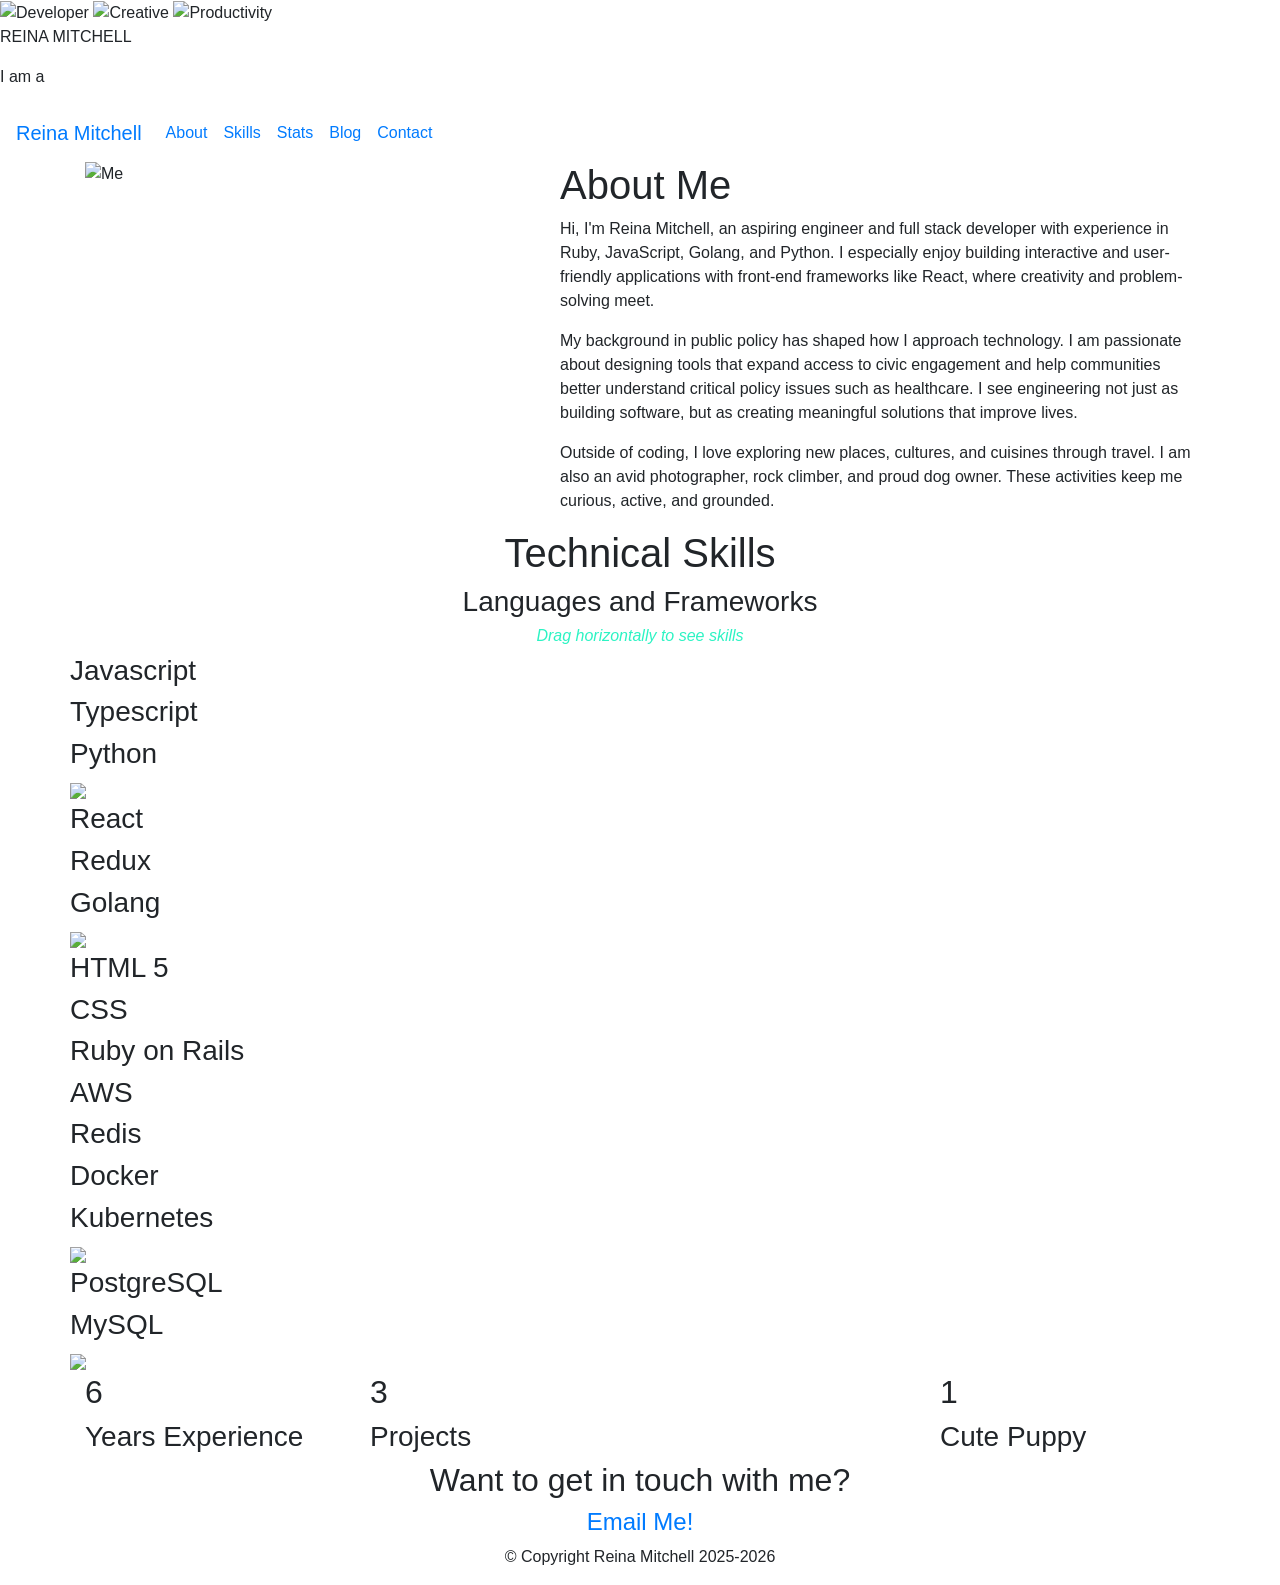
==== index.html @ cce80d1f "fix: update bio details and contact email; adjust experience and project counts" ====
<!DOCTYPE html>
<html lang="en">
	<head>
		<meta charset="UTF-8" />
		<meta name="viewport" content="width=device-width, initial-scale=1" />
		<!-- Scripts -->
		<script src="https://ajax.googleapis.com/ajax/libs/jquery/3.4.1/jquery.min.js"></script>
		<link
			rel="stylesheet"
			href="https://stackpath.bootstrapcdn.com/bootstrap/4.3.1/css/bootstrap.min.css"
			integrity="sha384-ggOyR0iXCbMQv3Xipma34MD+dH/1fQ784/j6cY/iJTQUOhcWr7x9JvoRxT2MZw1T"
			crossorigin="anonymous"
		/>
		<script
			src="https://kit.fontawesome.com/9fb0131115.js"
			crossorigin="anonymous"
		></script>
		<link
			rel="stylesheet"
			href="https://cdn.jsdelivr.net/gh/devicons/devicon@v2.8.2/devicon.min.css"
		/>
		<!-- End of Scripts -->

		<!-- Google Fonts -->
		<link
			href="https://fonts.googleapis.com/css2?family=Poppins:wght@400;700&display=swap"
			rel="stylesheet"
		/>
		<link
			href="https://fonts.googleapis.com/css2?family=Oswald:wght@200;603&display=swap"
			rel="stylesheet"
		/>
		<link
			href="https://fonts.googleapis.com/css2?family=Anonymous+Pro&display=swap"
			rel="stylesheet"
		/>
		<!-- End of Google Fonts -->

		<!-- CSS Stylesheets -->
		<link
			rel="stylesheet"
			href="https://cdn.jsdelivr.net/gh/fancyapps/fancybox@3.5.7/dist/jquery.fancybox.min.css"
		/>

		<link rel="stylesheet" type="text/css" href="CSS/superslides.css" />
		<link rel="stylesheet" type="text/css" href="CSS/style.css" />
		<link rel="stylesheet" type="text/css" href="CSS/owl.carousel.min.css" />
		<!-- End of stylesheets -->
		<title>Reina's Portfolio</title>
	</head>

	<body>
		<div class="loader">
			<div class="inner"></div>
		</div>

		<!-- Slide images on top -->
		<div id="slides">
			<div class="overlay">
				<nav class="nav justify-content-end">
					<a
						href="https://github.com/rclarkem"
						rel="noopener noreferrer"
						target="_blank"
						class="nav-item"
					>
						<i class="fab fa-github"></i>
					</a>
					<a
						href="https://www.linkedin.com/in/rclarkemitchell"
						rel="noopener noreferrer"
						target="_blank"
						class="nav-item"
					>
						<i class="fab fa-linkedin"></i>
					</a>
					<!-- <a
						href="https://twitter.com/rclarke_m"
						rel="noopener noreferrer"
						target="_blank"
						class="nav-item"
					>
						<i class="fab fa-twitter"></i>
					</a> -->
					<a
						href="https://rclarke-m.medium.com"
						rel="noopener noreferrer"
						target="_blank"
						class="nav-item"
					>
						<i class="fab fa-medium"></i>
					</a>
				</nav>
			</div>
			<div class="slides-container">
				<img src="Public/img/code.gif" alt="Developer" />
				<img
					src="Public/img/mpho-mojapelo-2TCy8pqFXsE-unsplash.jpg"
					alt="Creative"
				/>
				<img
					src="Public/img/matt-ragland-8OVDzMGB_kw-unsplash.jpg"
					alt="Productivity"
				/>
			</div>
			<div class="titleMessage">
				<div class="page-header">
					<p class="main">REINA MITCHELL</p>
					<p class="sub">I am a <span class="typed"></span></p>
				</div>
			</div>
			<nav class="slides-navigation">
				<a href="#" class="next"></a>
				<a href="#" class="prev"></a>
			</nav>
		</div>
		<!-- End of Slide images on top -->

		<!-- Nav Menu -->
		<nav id="navigationBar" class="navbar navbar-expand-lg">
			<a class="navbar-brand" href="#">Reina Mitchell</a>
			<button
				class="navbar-toggler"
				type="button"
				data-toggle="collapse"
				data-target="#navbarNav"
				aria-controls="navbarNav"
				aria-expanded="false"
				aria-label="Toggle navigation"
			>
				<span class="navbar-toggler-icon"></span>
			</button>
			<div class="collapse navbar-collapse" id="navbarNav">
				<ul class="navbar-nav">
					<li class="nav-item active">
						<a class="nav-link" href="#about"
							>About <span class="sr-only">(current)</span></a
						>
					</li>
					<li class="nav-item">
						<a class="nav-link" href="#skills">Skills</a>
					</li>
					<!-- <li class="nav-item">
						<a class="nav-link" href="#project">Projects</a>
					</li> -->
					<li class="nav-item">
						<a class="nav-link" href="#stats">Stats</a>
					</li>
					<li class="nav-item">
						<a
							href="https://rclarke-m.medium.com"
							target="_blank"
							rel="noopener noreferrer"
							class="nav-link"
							>Blog</a
						>
					</li>
					<li class="nav-item">
						<a class="nav-link" href="#contact">Contact</a>
					</li>
				</ul>
			</div>
		</nav>
		<!-- End of Nav -->

		<!-- About Section -->
		<div id="about" class="section">
			<div class="container">
				<div class="row">
					<div class="col-md-5">
						<img class="aboutImage" src="./Public/img/REinaLinl.jpg" alt="Me" />
					</div>
					<div class="col-md-7">
						<h1>About Me</h1>
						<p>
							Hi, I'm Reina Mitchell, an aspiring engineer and full stack
							developer with experience in Ruby, JavaScript, Golang, and Python.
							I especially enjoy building interactive and user-friendly
							applications with front-end frameworks like React, where
							creativity and problem-solving meet.
						</p>

						<p>
							My background in public policy has shaped how I approach
							technology. I am passionate about designing tools that expand
							access to civic engagement and help communities better understand
							critical policy issues such as healthcare. I see engineering not
							just as building software, but as creating meaningful solutions
							that improve lives.
						</p>

						<!-- Insert Hobby Paragraph here -->
						<p>
							Outside of coding, I love exploring new places, cultures, and
							cuisines through travel. I am also an avid photographer, rock
							climber, and proud dog owner. These activities keep me curious,
							active, and grounded.
						</p>
						<!-- <h4>
							<a href="" class="resumeButton">RESUME/CV</a>
						</h4> -->
					</div>
				</div>
			</div>
		</div>
		<!-- End of About Section -->

		<!-- Skill Section  -->
		<div id="skills" class="skillsSection section">
			<div class="container">
				<div class="row">
					<div class="col-md-12 text-center">
						<h1>Technical Skills</h1>
						<h3>Languages and Frameworks</h3>
						<h3 style="font-size: medium; color: #2cf3c3">
							<i>Drag horizontally to see skills</i>
						</h3>
					</div>
					<div class="owl-carousel owl-theme">
						<div class="skill">
							<!-- Languages -->
							<h3>Javascript</h3>
							<i class="devicon-javascript-plain colored"></i>
						</div>
						<div class="skill">
							<h3>Typescript</h3>
							<i class="devicon-typescript-plain colored"></i>
						</div>
						<div class="skill">
							<h3>Python</h3>
							<img
								src="https://cdn.jsdelivr.net/gh/devicons/devicon/icons/python/python-original.svg"
							/>
						</div>
						<div class="skill">
							<h3>React</h3>
							<i class="devicon-react-original colored"></i>
						</div>
						<div class="skill">
							<h3>Redux</h3>
							<i class="devicon-redux-original colored"></i>
						</div>
						<div class="skill">
							<h3>Golang</h3>
							<img
								src="https://cdn.jsdelivr.net/gh/devicons/devicon/icons/go/go-original.svg"
							/>
						</div>
						<div class="skill">
							<h3>HTML 5</h3>
							<i class="devicon-html5-plain colored"></i>
						</div>
						<div class="skill">
							<h3>CSS</h3>
							<i class="devicon-css3-plain colored"></i>
						</div>
						<div class="skill">
							<h3>Ruby on Rails</h3>
							<i class="devicon-rails-plain colored"></i>
						</div>
						<!-- Frameworks -->
						<div class="skill">
							<h3>AWS</h3>
							<i class="devicon-amazonwebservices-plain-wordmark colored"></i>
						</div>
						<div class="skill">
							<h3>Redis</h3>
							<i class="devicon-redis-plain-wordmark colored"></i>
						</div>
						<div class="skill">
							<h3>Docker</h3>
							<i class="devicon-docker-plain colored"></i>
						</div>
						<div class="skill">
							<h3>Kubernetes</h3>
							<img
								src="https://cdn.jsdelivr.net/gh/devicons/devicon/icons/kubernetes/kubernetes-plain.svg"
							/>
						</div>
						<!-- DBS -->
						<div class="skill">
							<h3>PostgreSQL</h3>
							<i class="devicon-postgresql-plain colored"></i>
						</div>
						<div class="skill">
							<h3>MySQL</h3>
							<img
								src="https://cdn.jsdelivr.net/gh/devicons/devicon/icons/mysql/mysql-original-wordmark.svg"
							/>
						</div>
					</div>
				</div>
			</div>
		</div>
		<!-- End of Skill Section -->

		<!--  Stats Section -->
		<div id="stats" class="statsSection section">
			<div class="container">
				<div class="row">
					<div class="col-md-3 col-sm-6">
						<div class="squareItem">
							<div class="squareInnerContainer">
								<div class="squareIcon">
									<i class="fas fa-clock"></i>
								</div>
								<div class="squareContent">
									<h2 class="counter">6</h2>
									<h3>Years Experience</h3>
								</div>
							</div>
						</div>
					</div>
					<div class="col-md-6 col-sm-6">
						<div class="squareItem">
							<div class="squareInnerContainer">
								<div class="squareIcon">
									<i class="fas fa-laptop-code"></i>
								</div>
								<div class="squareContent">
									<h2 class="counter">3</h2>
									<h3>Projects</h3>
								</div>
							</div>
						</div>
					</div>
					<div class="col-md-3 col-sm-6">
						<div class="squareItem">
							<div class="squareInnerContainer">
								<div class="squareIcon">
									<i class="fas fa-dog"></i>
								</div>
								<div class="squareContent">
									<h2 class="counter">1</h2>
									<h3>Cute Puppy</h3>
								</div>
							</div>
						</div>
					</div>
				</div>
			</div>
		</div>
		<!-- End of Stats Section -->

		<!-- Contact Section -->
		<div id="contact" class="contactSection section">
			<div class="col-md-12 text-center">
				<h2 class="subHeading">Want to get in touch with me?</h2>
				<h4>
					<a href="mailTo:r.clarkemitchell@gmail.com" class="contactButton"
						>Email Me!</a
					>
				</h4>
			</div>
		</div>
		<!-- End of Contact Section -->

		<!-- Project Section -->
		<!--<div id="project" class="projectSection section">
			<div class="container">
				<div class="row">
					<div class="heading">
						<h1>Projects</h1>
						<p style="color: #272727">
							<i>Short Gif and Github Link on Project Thumbnail.</i>
							<br />
							<strong style="font-weight: bold"
								>Application Links in the README's</strong
							>
						</p>
					</div>
					<div class="filter">
						<ul id="filters">
							<li><a href="#" data-filter="*" class="current">ALL</a></li>
							<li><a href="#" data-filter=".apps">MAIN APPLICATIONS</a></li>
							<li>
								<a href="#" data-filter=".practice-apps"
									>PRACTICE APPLICATIONS</a
								>
							</li>
						</ul>
					</div>
					 <div class="itemsContainer">
						<ul class="items" style="list-style-type: none">
							<li onclick="" class="apps col-xs-6 col-sm-4 col-md-3 col-lg-3">
								<p>
									<a
										href="https://youtu.be/1FGZsSy7LoE"
										rel="noopener noreferrer"
										target="_blank"
										class="demo"
									>
										Demo Video: VoteSmart
									</a>
								</p>
								<div class="item">
									<img src="Public/thumbnails/vote.jpg" alt="voteSmart" />
									<div class="icons">
										<a
											href="Public/projectGifs/voteSmart.gif"
											title="View image"
											class="openButton"
											data-fancybox
											data-caption="VoteSmart"
										>
											<i class="fa fa-search"></i>
										</a>
										<a
											href="https://github.com/rclarkem/Vote-Smart"
											rel="noopener noreferrer"
											target="_blank"
											class="projectLink"
											><i class="fa fa-link"></i
										></a>
									</div>
									<div class="imageOverlay"></div>
								</div>
							</li>
							<li onclick="" class="apps col-xs-6 col-sm-4 col-md-3 col-lg-3">
								<p>
									<a
										href="https://youtu.be/4E1yunnA1-o"
										rel="noopener noreferrer"
										target="_blank"
										class="demo"
										>Demo Video: FS-Duels</a
									>
								</p>
								<div class="item">
									<img src="Public/thumbnails/stock.jpg" alt="StockDuels" />
									<div class="icons">
										<a
											href="./Public/projectGifs/mod2.gif"
											title="View image"
											class="openButton"
											data-fancybox
											data-caption="Fantasy Stock Duels"
										>
											<i class="fa fa-search"></i>
										</a>
										<a
											href="https://github.com/rclarkem/Fantasy-Stock-Duels"
											rel="noopener noreferrer"
											target="_blank"
											class="projectLink"
											><i class="fa fa-link"></i
										></a>
									</div>
									<div class="imageOverlay"></div>
								</div>
							</li>
							<li onclick="" class="apps col-xs-6 col-sm-4 col-md-3 col-lg-3">
								<p>
									<a
										href="https://youtu.be/8dMGbDtJf8g"
										rel="noopener noreferrer"
										target="_blank"
										class="demo"
										>Demo Video: PoliCanva</a
									>
								</p>
								<div class="item">
									<img src="Public/thumbnails/mod5.jpg" alt="PoliCanva" />
									<div class="icons">
										<a
											href="Public/projectGifs/mod5Project.gif"
											title="View image"
											class="openButton"
											data-fancybox
											data-caption="PoliCanva"
										>
											<i class="fa fa-search"></i>
										</a>
										<a
											href="https://github.com/rclarkem/PoliticalCanvaFrontend"
											rel="noopener noreferrer"
											target="_blank"
											class="projectLink"
										>
											<i class="fa fa-link"></i>
										</a>
									</div>
									<div class="imageOverlay"></div>
								</div>
							</li>
							<li
								onclick=""
								class="practice-apps col-xs-6 col-sm-4 col-md-3 col-lg-3"
							>
								<p>Pig Game</p>
								<div class="item">
									<img src="Public/thumbnails/pigGGame.jpg" alt="PigGame" />
									<div class="icons">
										<a
											href="Public/projectGifs/pigGame.gif"
											title="View image"
											class="openButton"
											data-fancybox
											data-caption="PigGame"
										>
											<i class="fa fa-search"></i>
										</a>
										<a
											href="https://github.com/rclarkem/PigGame"
											rel="noopener noreferrer"
											target="_blank"
											class="projectLink"
										>
											<i class="fa fa-link"></i>
										</a>
									</div>
									<div class="imageOverlay"></div>
								</div>
							</li>
							<li
								onclick=""
								class="practice-apps col-xs-6 col-sm-4 col-md-3 col-lg-3"
							>
								<p>Season Coordinates</p>
								<div class="item">
									<img src="Public/thumbnails/weather1.jpg" alt="WeatherApp" />
									<div class="icons">
										<a
											href="Public/projectGifs/weather1.gif"
											title="View image"
											class="openButton"
											data-fancybox
											data-caption="WeatherApp"
										>
											<i class="fa fa-search"></i>
										</a>
										<a
											href="https://github.com/rclarkem/WeatherApp"
											rel="noopener noreferrer"
											target="_blank"
											class="projectLink"
										>
											<i class="fa fa-link"></i>
										</a>
									</div>
									<div class="imageOverlay"></div>
								</div>
							</li>
							<li
								onclick=""
								class="practice-apps col-xs-6 col-sm-4 col-md-3 col-lg-3"
							>
								<p>Movie Seat Selector</p>
								<div class="item">
									<img src="Public/thumbnails/mainIImg.png" alt="MovieSeat" />
									<div class="icons">
										<a
											href="Public/projectGifs/movieSeat.gif"
											title="View image"
											class="openButton"
											data-fancybox
											data-caption="MovieSeat"
										>
											<i class="fa fa-search"></i>
										</a>
										<a
											href="https://github.com/rclarkem/MovieSeat"
											rel="noopener noreferrer"
											target="_blank"
											class="projectLink"
										>
											<i class="fa fa-link"></i>
										</a>
									</div>
									<div class="imageOverlay"></div>
								</div>
							</li>
						</ul>
					</div> 
				</div>
			</div>
		</div>-->
		<!-- End of Project Section -->

		<!-- copyRight -->
		<div class="copyrightSection">
			<div class="col-md-12 text-center">
				<div class="socialIcons">
					<a
						href="https://github.com/rclarkem"
						rel="noopener noreferrer"
						target="_blank"
					>
						<i class="fab fa-github"></i>
					</a>
					<a
						href="https://www.linkedin.com/in/rclarkemitchell"
						rel="noopener noreferrer"
						target="_blank"
					>
						<i class="fab fa-linkedin"></i>
					</a>
					<!-- <a
						href="https://twitter.com/rclarke_m"
						rel="noopener noreferrer"
						target="_blank"
					>
						<i class="fab fa-twitter"></i>
					</a> -->
					<a
						href="https://medium.com/@rclarke_m"
						rel="noopener noreferrer"
						target="_blank"
					>
						<i class="fab fa-medium"></i>
					</a>
				</div>
				<p>&copy; Copyright Reina Mitchell 2025-2026</p>
			</div>
		</div>
		<!-- End of copyRight -->

		<!-- Scripts  -->
		<script src="JS/jquery.superslides.min.js"></script>
		<script src="JS/typed.min.js"></script>
		<script src="JS/owl.carousel.min.js"></script>
		<script src="JS/jquery.easypiechart.min.js"></script>
		<script src="JS/countUp-jquery.js"></script>
		<script src="JS/countUp.js"></script>
		<script src="JS/medium.jquery.js"></script>
		<script
			src="https://cdnjs.cloudflare.com/ajax/libs/popper.js/1.14.7/umd/popper.min.js"
			integrity="sha384-UO2eT0CpHqdSJQ6hJty5KVphtPhzWj9WO1clHTMGa3JDZwrnQq4sF86dIHNDz0W1"
			crossorigin="anonymous"
		></script>
		<script
			src="https://stackpath.bootstrapcdn.com/bootstrap/4.3.1/js/bootstrap.min.js"
			integrity="sha384-JjSmVgyd0p3pXB1rRibZUAYoIIy6OrQ6VrjIEaFf/nJGzIxFDsf4x0xIM+B07jRM"
			crossorigin="anonymous"
		></script>
		<script
			type="text/javascript"
			src="https://unpkg.com/isotope-layout@3.0.6/dist/isotope.pkgd.min.js"
		></script>
		<script src="https://cdn.jsdelivr.net/gh/fancyapps/fancybox@3.5.7/dist/jquery.fancybox.min.js"></script>
		<script src="JS/script.js"></script>
		<!-- End of Scripts -->
		<script src="JS/lazysizes.min.js" async></script>
	</body>
</html>
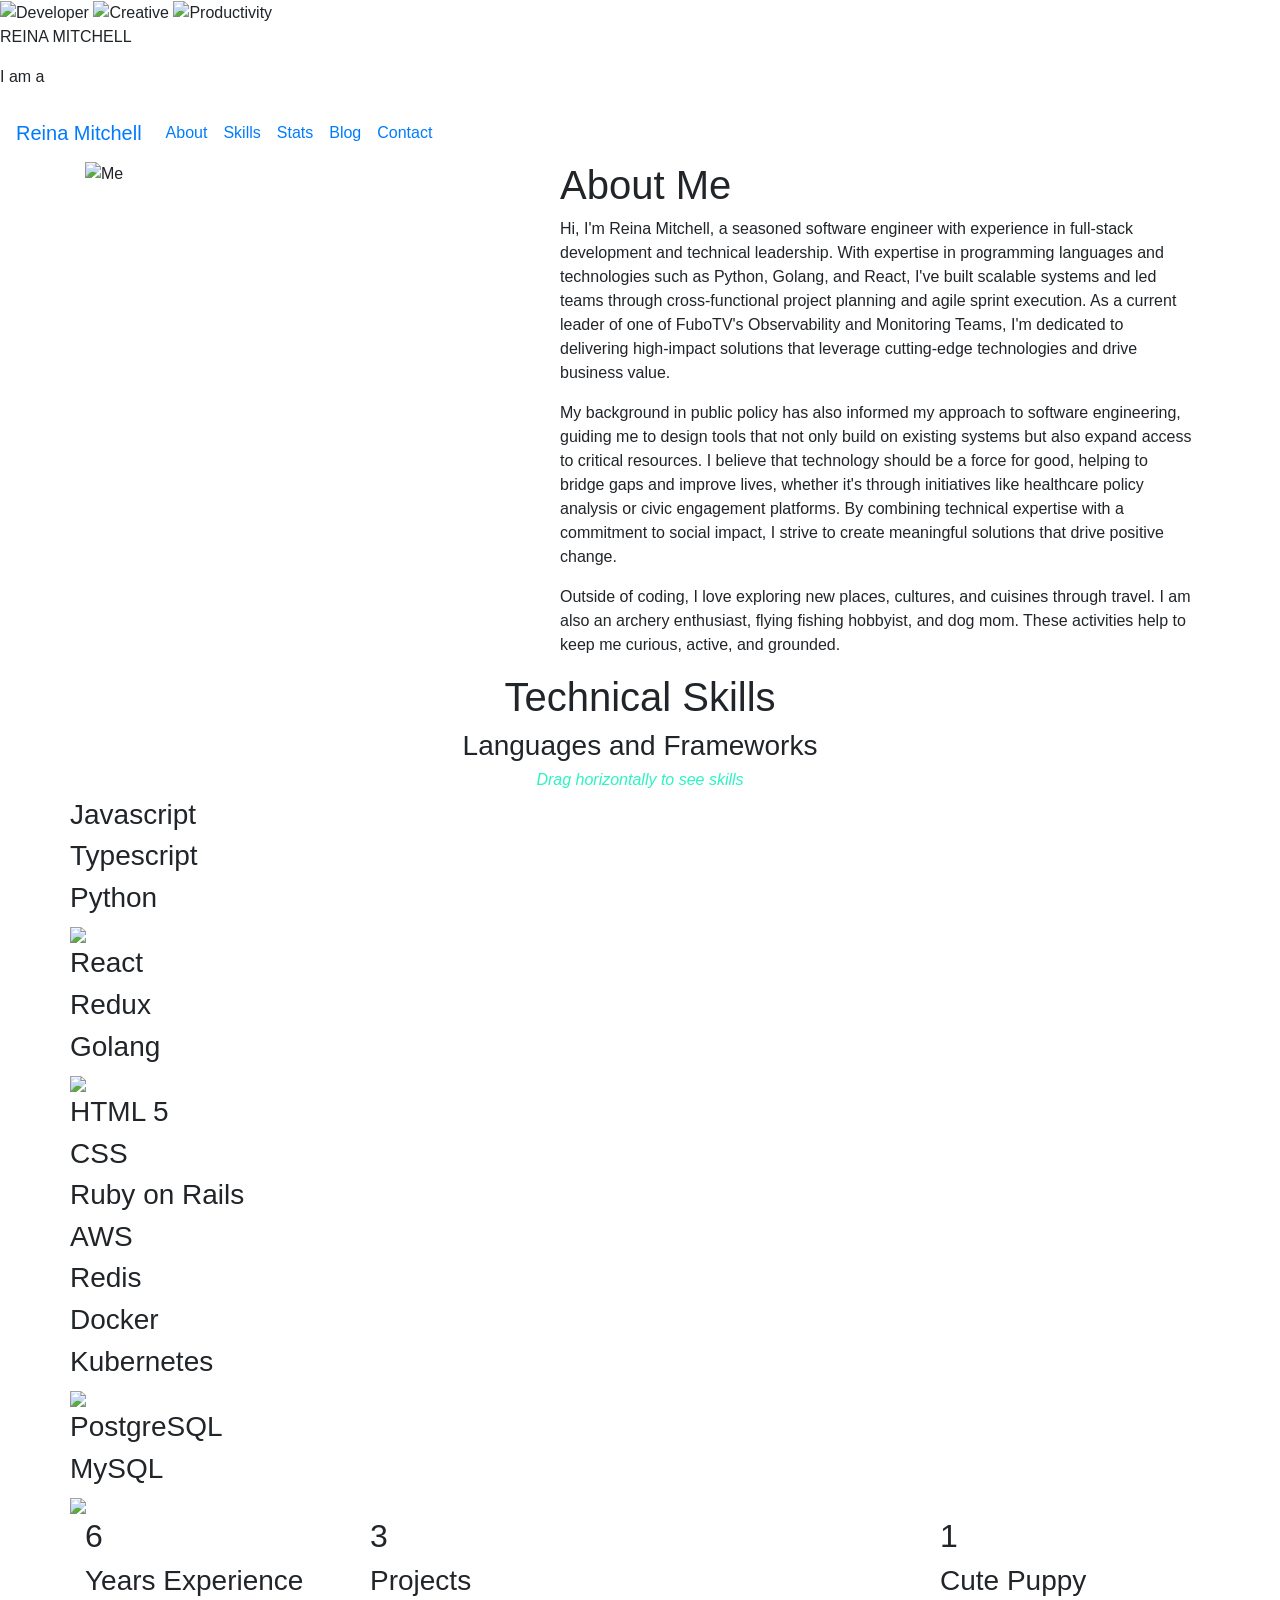
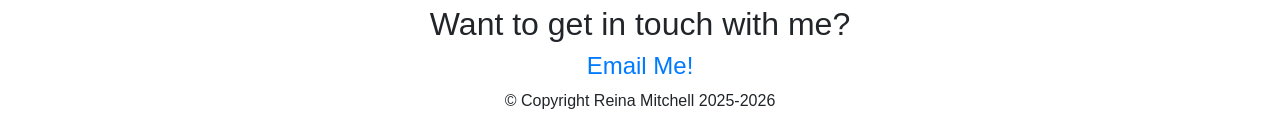
==== commit 4b9c116f: "update profile" ====
--- a/index.html
+++ b/index.html
@@ -173,28 +173,35 @@
 					<div class="col-md-7">
 						<h1>About Me</h1>
 						<p>
-							Hi, I'm Reina Mitchell, an aspiring engineer and full stack
-							developer with experience in Ruby, JavaScript, Golang, and Python.
-							I especially enjoy building interactive and user-friendly
-							applications with front-end frameworks like React, where
-							creativity and problem-solving meet.
+							Hi, I'm Reina Mitchell, a seasoned software engineer with
+							experience in full-stack development and technical leadership.
+							With expertise in programming languages and technologies such as
+							Python, Golang, and React, I've built scalable systems and led
+							teams through cross-functional project planning and agile sprint
+							execution. As a current leader of one of FuboTV's Observability
+							and Monitoring Teams, I'm dedicated to delivering high-impact
+							solutions that leverage cutting-edge technologies and drive
+							business value.
 						</p>
 
 						<p>
-							My background in public policy has shaped how I approach
-							technology. I am passionate about designing tools that expand
-							access to civic engagement and help communities better understand
-							critical policy issues such as healthcare. I see engineering not
-							just as building software, but as creating meaningful solutions
-							that improve lives.
+							My background in public policy has also informed my approach to
+							software engineering, guiding me to design tools that not only
+							build on existing systems but also expand access to critical
+							resources. I believe that technology should be a force for good,
+							helping to bridge gaps and improve lives, whether it's through
+							initiatives like healthcare policy analysis or civic engagement
+							platforms. By combining technical expertise with a commitment to
+							social impact, I strive to create meaningful solutions that drive
+							positive change.
 						</p>
 
 						<!-- Insert Hobby Paragraph here -->
 						<p>
 							Outside of coding, I love exploring new places, cultures, and
-							cuisines through travel. I am also an avid photographer, rock
-							climber, and proud dog owner. These activities keep me curious,
-							active, and grounded.
+							cuisines through travel. I am also an archery enthusiast, flying
+							fishing hobbyist, and dog mom. These activities help to keep me
+							curious, active, and grounded.
 						</p>
 						<!-- <h4>
 							<a href="" class="resumeButton">RESUME/CV</a>
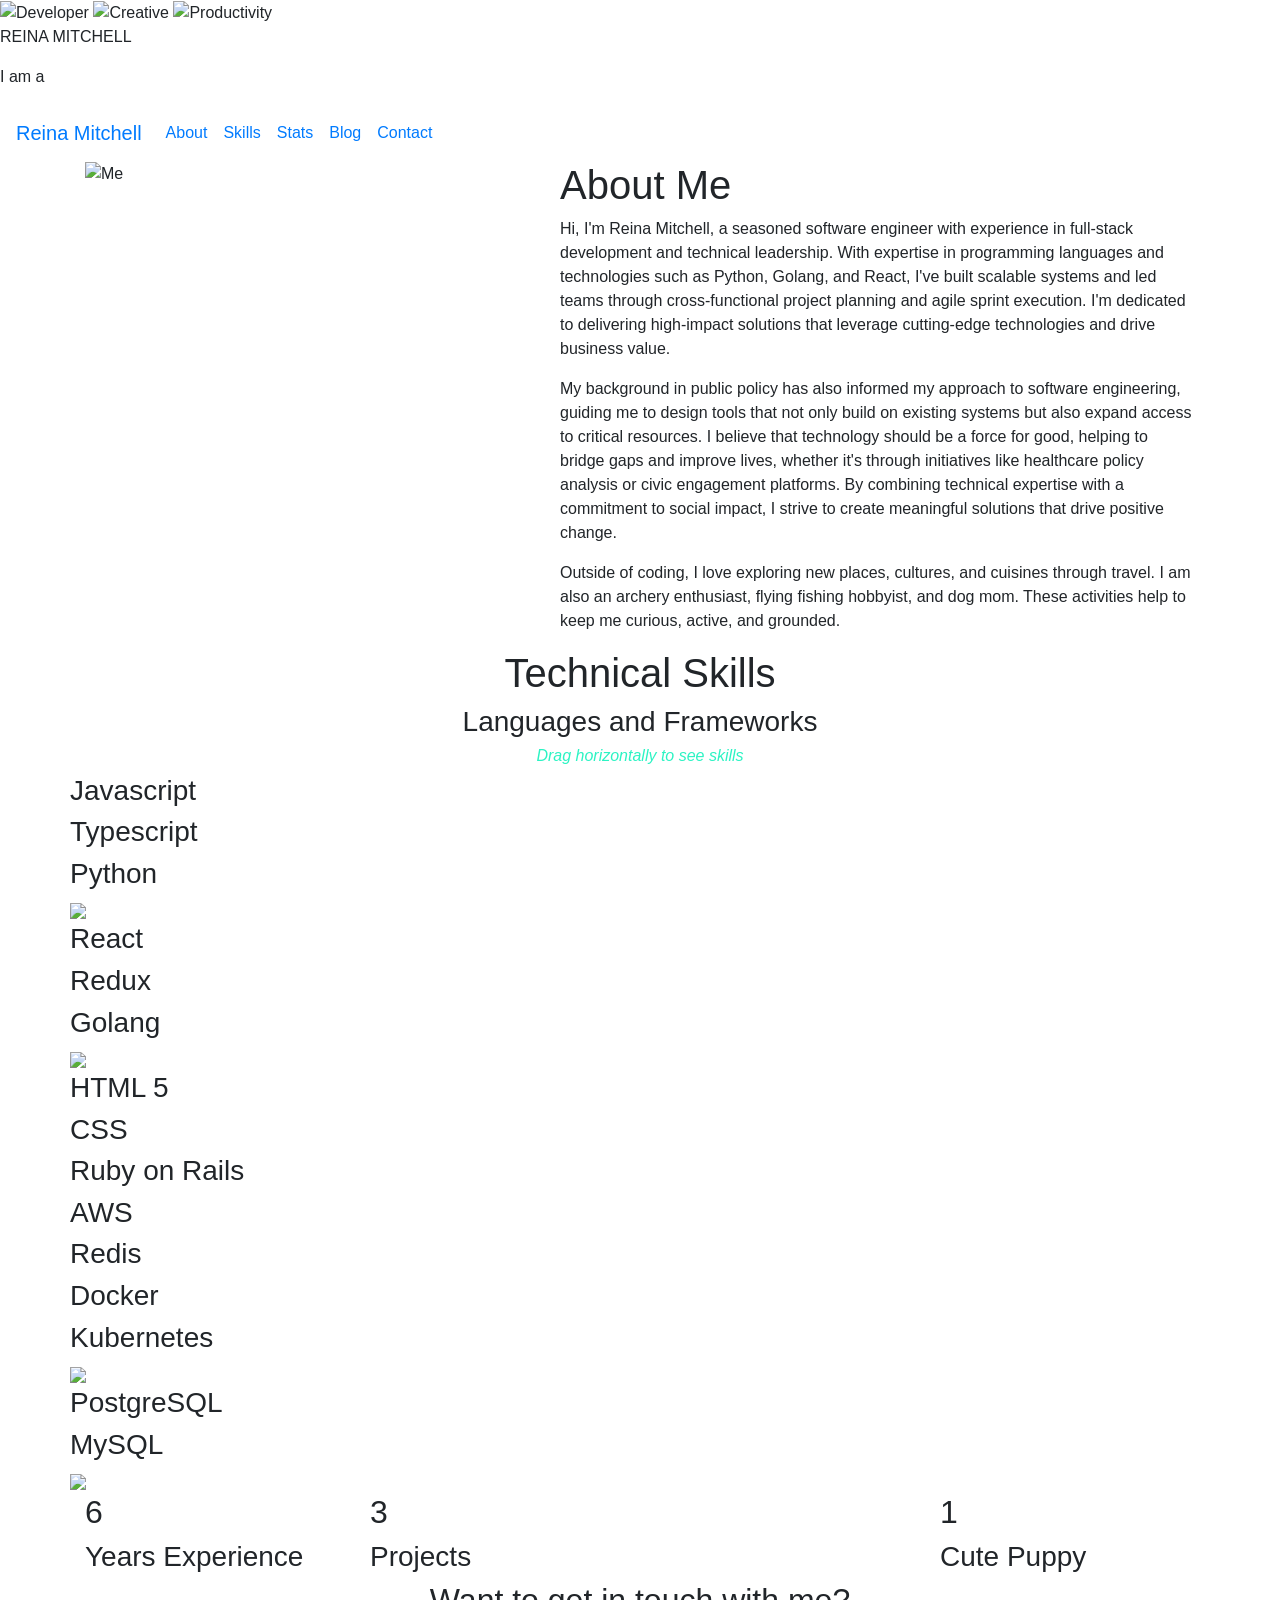
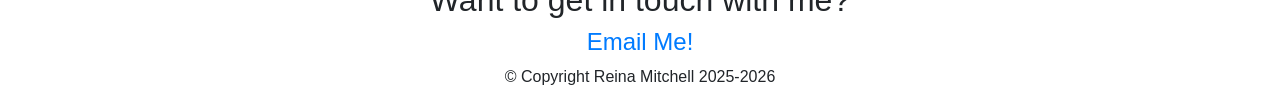
==== commit c5f31be3: "update profile about me" ====
--- a/index.html
+++ b/index.html
@@ -1,4 +1,4 @@
-<!DOCTYPE html>
+<!doctype html>
 <html lang="en">
 	<head>
 		<meta charset="UTF-8" />
@@ -178,10 +178,8 @@
 							With expertise in programming languages and technologies such as
 							Python, Golang, and React, I've built scalable systems and led
 							teams through cross-functional project planning and agile sprint
-							execution. As a current leader of one of FuboTV's Observability
-							and Monitoring Teams, I'm dedicated to delivering high-impact
-							solutions that leverage cutting-edge technologies and drive
-							business value.
+							execution. I'm dedicated to delivering high-impact solutions that
+							leverage cutting-edge technologies and drive business value.
 						</p>
 
 						<p>
@@ -617,7 +615,19 @@
 						<i class="fab fa-medium"></i>
 					</a>
 				</div>
-				<p>&copy; Copyright Reina Mitchell 2025-2026</p>
+				<p>
+					&copy;
+					<span id="copyright"></span>
+				</p>
+				<script>
+					(function () {
+						var start = 2025;
+						var now = new Date().getFullYear();
+						var range = now === start ? String(start) : start + '-' + now;
+						document.getElementById('copyright').textContent =
+							'Copyright Reina Mitchell ' + range;
+					})();
+				</script>
 			</div>
 		</div>
 		<!-- End of copyRight -->
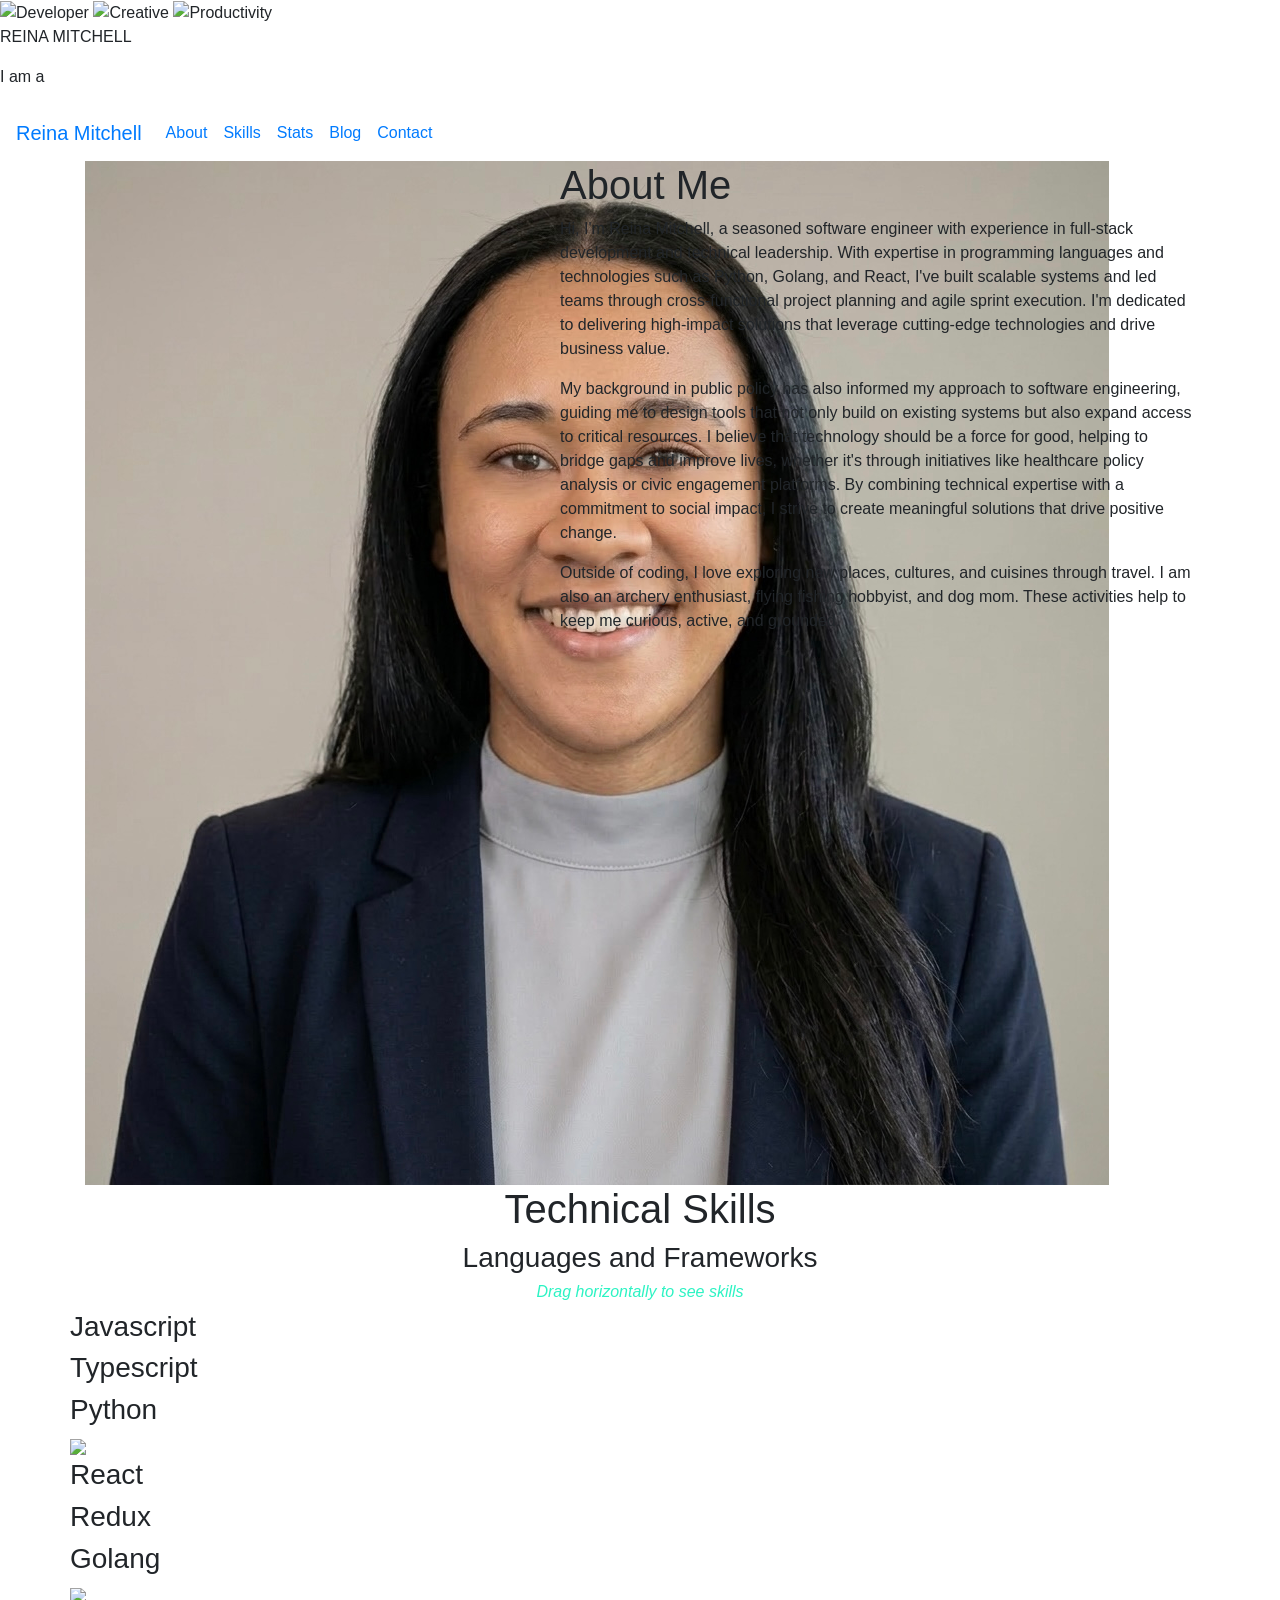
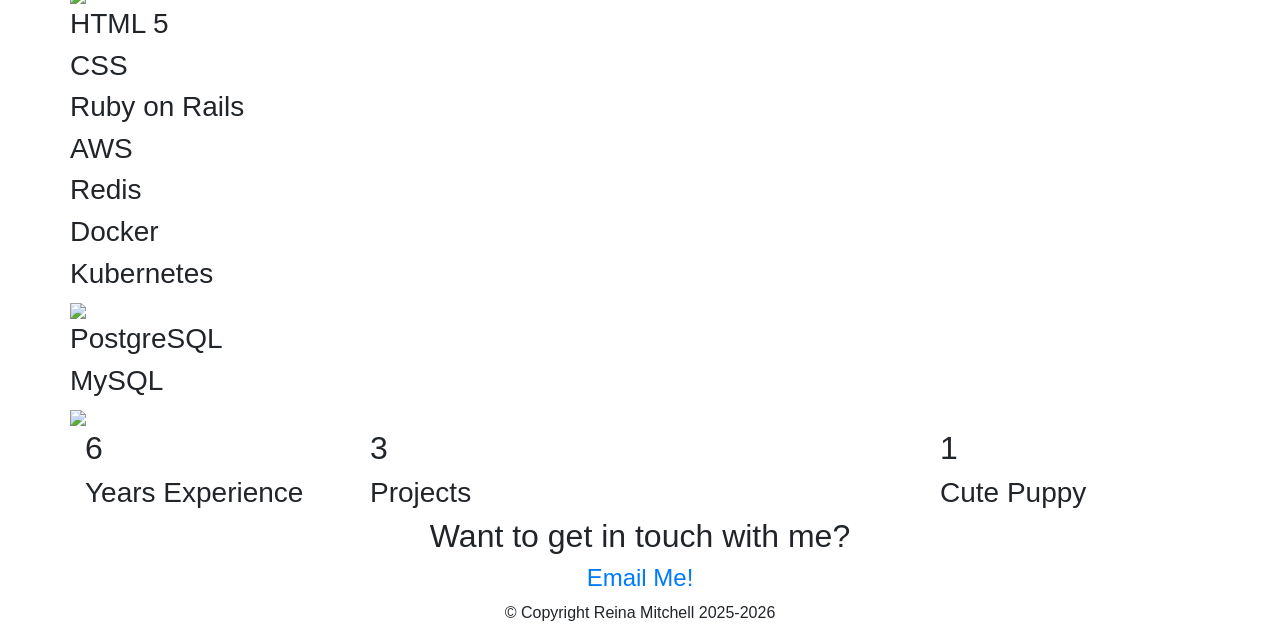
==== commit d9bbea56: "feat: Update profile image and simplify blog link in index.html" ====
--- a/index.html
+++ b/index.html
@@ -147,13 +147,7 @@
 						<a class="nav-link" href="#stats">Stats</a>
 					</li>
 					<li class="nav-item">
-						<a
-							href="https://rclarke-m.medium.com"
-							target="_blank"
-							rel="noopener noreferrer"
-							class="nav-link"
-							>Blog</a
-						>
+						<a href="HTML/blog.html" class="nav-link">Blog</a>
 					</li>
 					<li class="nav-item">
 						<a class="nav-link" href="#contact">Contact</a>
@@ -168,7 +162,7 @@
 			<div class="container">
 				<div class="row">
 					<div class="col-md-5">
-						<img class="aboutImage" src="./Public/img/REinaLinl.jpg" alt="Me" />
+						<img class="aboutImage" src="./Public/img/IMG_1845.jpg" alt="Me" />
 					</div>
 					<div class="col-md-7">
 						<h1>About Me</h1>
